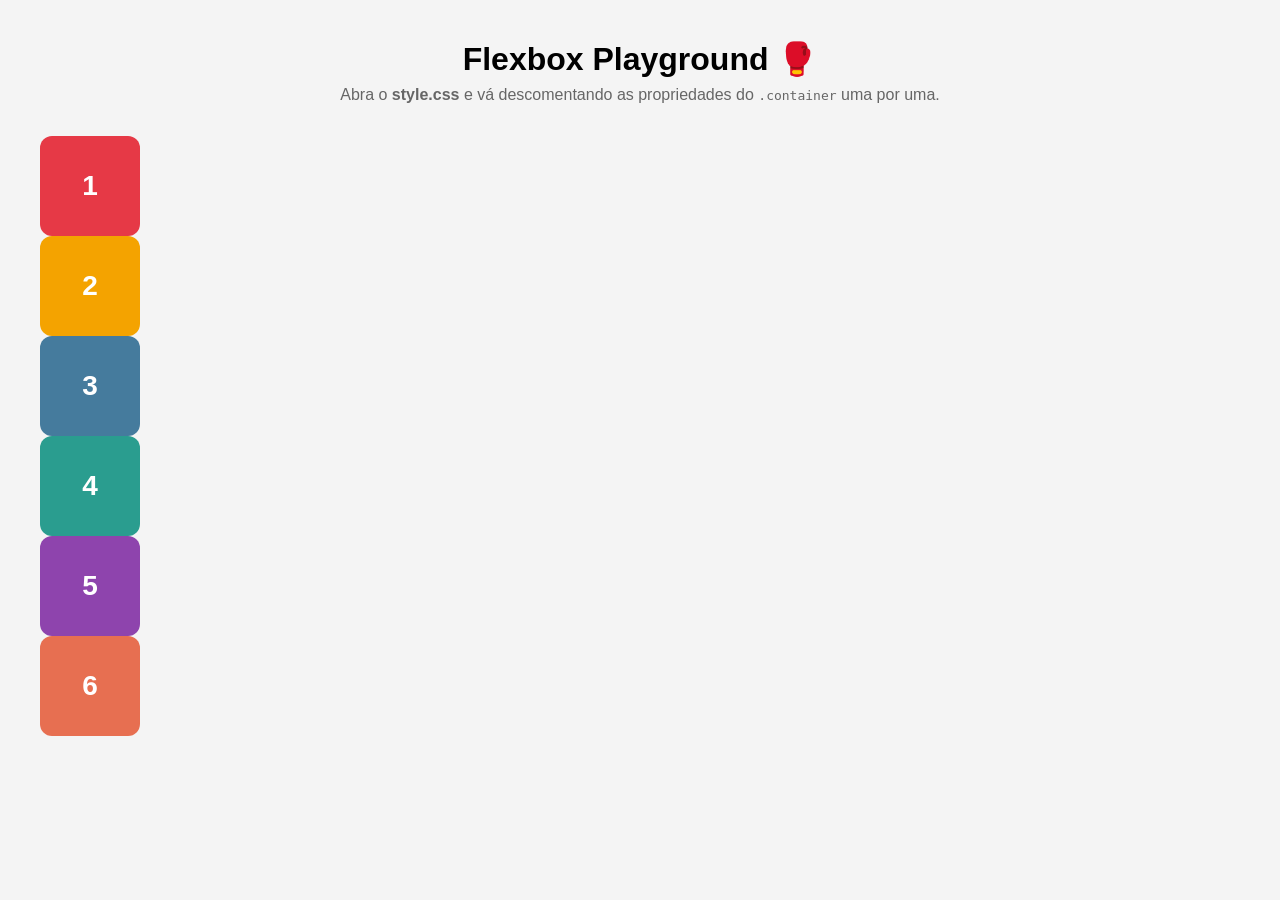
==== flexbox-playground/index.html @ 01c73a5e "refactor alteração de arquivos e atualização em index.html e style.css" ====
<!DOCTYPE html>
<html lang="pt-br">
<head>
  <meta charset="UTF-8">
  <meta name="viewport" content="width=device-width, initial-scale=1.0">
  <title>Flexbox Playground</title>
  <link rel="stylesheet" href="style.css">
</head>
<body>

  <h1>Flexbox Playground 🥊</h1>
  <p class="dica">Abra o <strong>style.css</strong> e vá descomentando as propriedades do <code>.container</code> uma por uma.</p>

  <div class="container">
    <div class="box box1">1</div>
    <div class="box box2">2</div>
    <div class="box box3">3</div>
    <div class="box box4">4</div>
    <div class="box box5">5</div>
    <div class="box box6">6</div>
  </div>

</body>
</html>
---- flexbox-playground/style.css ----
* {
  margin: 0;
  padding: 0;
  box-sizing: border-box; 
}

body {
  font-family: Arial, Helvetica, sans-serif;
  background: #f4f4f4;
  padding: 40px;
}

h1 {
  text-align: center;
  margin-bottom: 8px;
}

.dica {
  text-align: center;
  color: #666;
  margin-bottom: 32px;
}

.box {
  width: 100px;            
  height: 100px;          
  border-radius: 12px;      
  color: #fff;              
  font-size: 28px;
  font-weight: bold;
  display: flex;            
  align-items: center;       
  justify-content: center;   
}

.box1 { background: #E63946; }
.box2 { background: #F4A300; }
.box3 { background: #457B9D; }
.box4 { background: #2A9D8F; }
.box5 { background: #8E44AD; }
.box6 { background: #E76F51; }
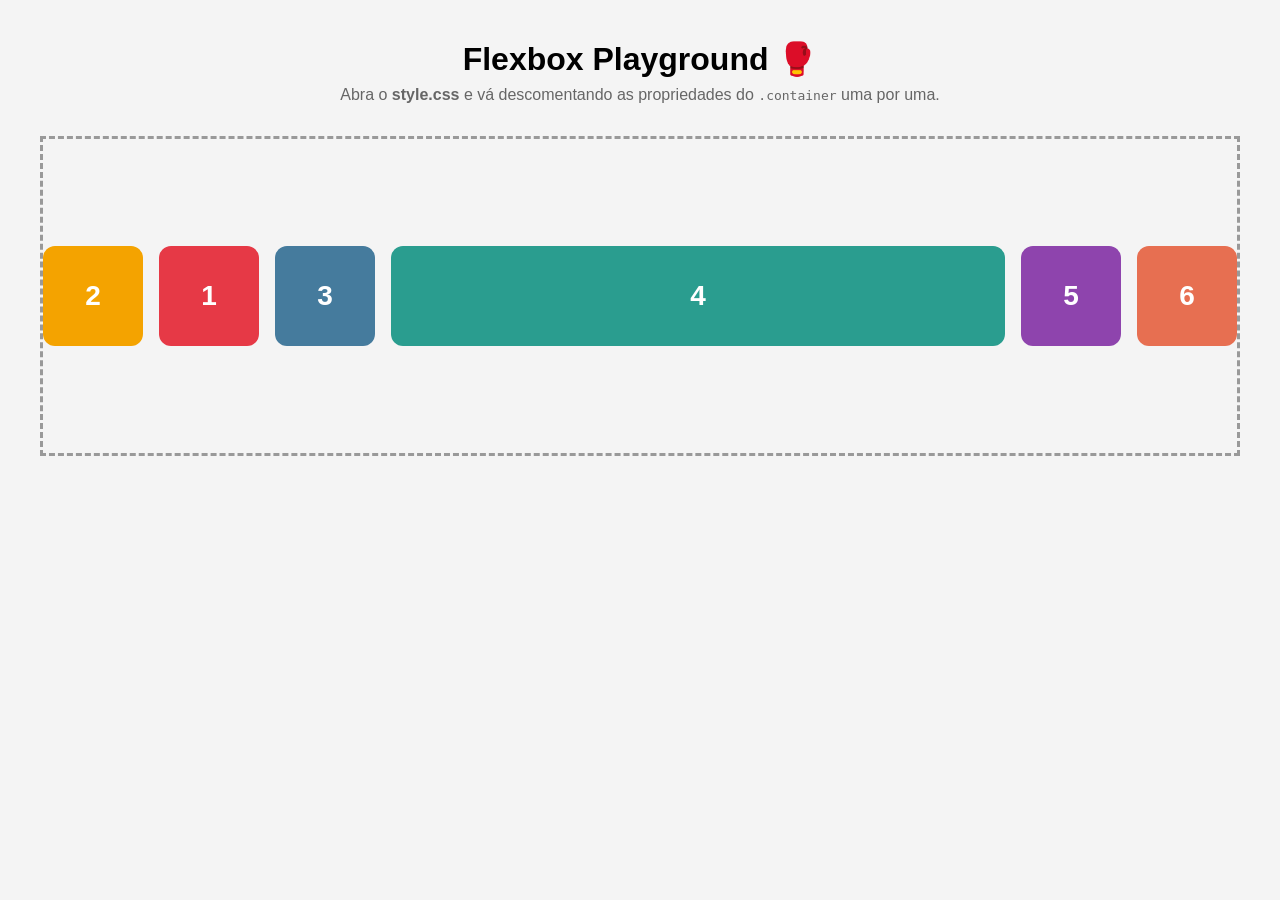
==== commit c7b071b4: "refactor aula 5 comecando no js" ====
--- a/flexbox-playground/index.html
+++ b/flexbox-playground/index.html
@@ -22,3 +22,4 @@
 
 </body>
 </html>
+
--- a/flexbox-playground/style.css
+++ b/flexbox-playground/style.css
@@ -38,4 +38,29 @@
 .box3 { background: #457B9D; }
 .box4 { background: #2A9D8F; }
 .box5 { background: #8E44AD; }
-.box6 { background: #E76F51; }+.box6 { background: #E76F51; }
+
+.container {
+  border: 3px dashed #999;
+  min-height: 320px;
+
+  display: flex;
+
+  flex-direction: row;
+
+  flex-wrap: wrap ;
+  
+  justify-content: center ;
+
+  align-items: center;
+
+  gap: 16px;
+}
+
+.box2 {
+  order: -1 ;
+}
+
+.box4 {
+  flex-grow: 1 ;
+}
